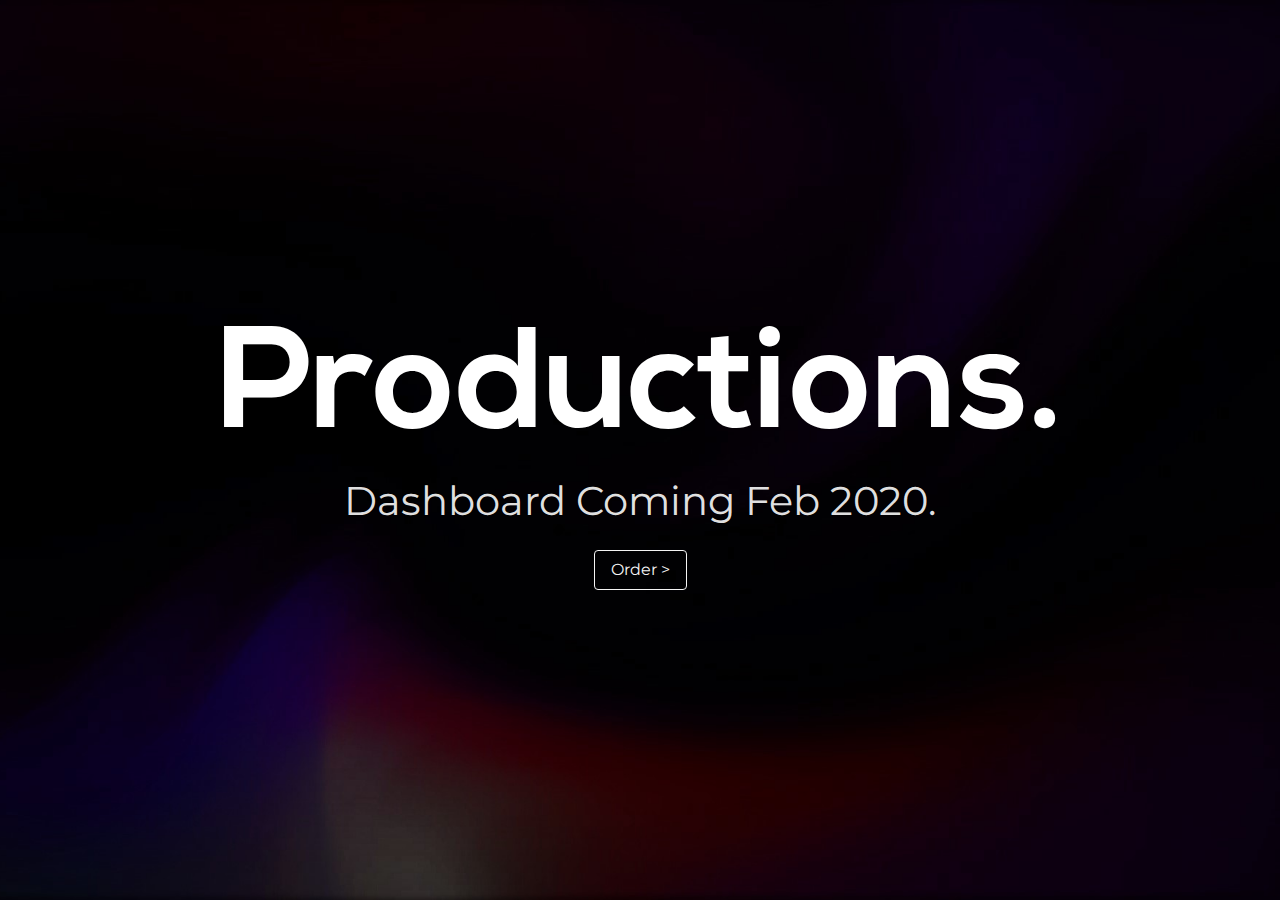
==== index.html @ 4a8804ff "First commit" ====
<!DOCTYPE html>
<html lang="en">
<head>
    <meta charset="UTF-8">
    <meta name="viewport" content="width=device-width, initial-scale=1.0">
    <meta http-equiv="X-UA-Compatible" content="ie=edge">
    <title>Document</title>

    <link rel="stylesheet" href="app.css">
</head>
<body class="light-theme">
    <section class="hero is-black is-fullheight cf-bg">
        <div class="hero-body has-text-centered">
            <div class="container">
                <h1 class="title is-size-1 is-size-1-touch">Productions.</h1>
                <h1 class="subtitle is-size-4 is-size-4-touch">Dashboard Coming Feb 2020.</h1>
                <a href="https://discord.gg/mhamRXg" class="button is-light is-outlined">Order ></a>
            </div>
        </div>
    </section>
</body>
</html>
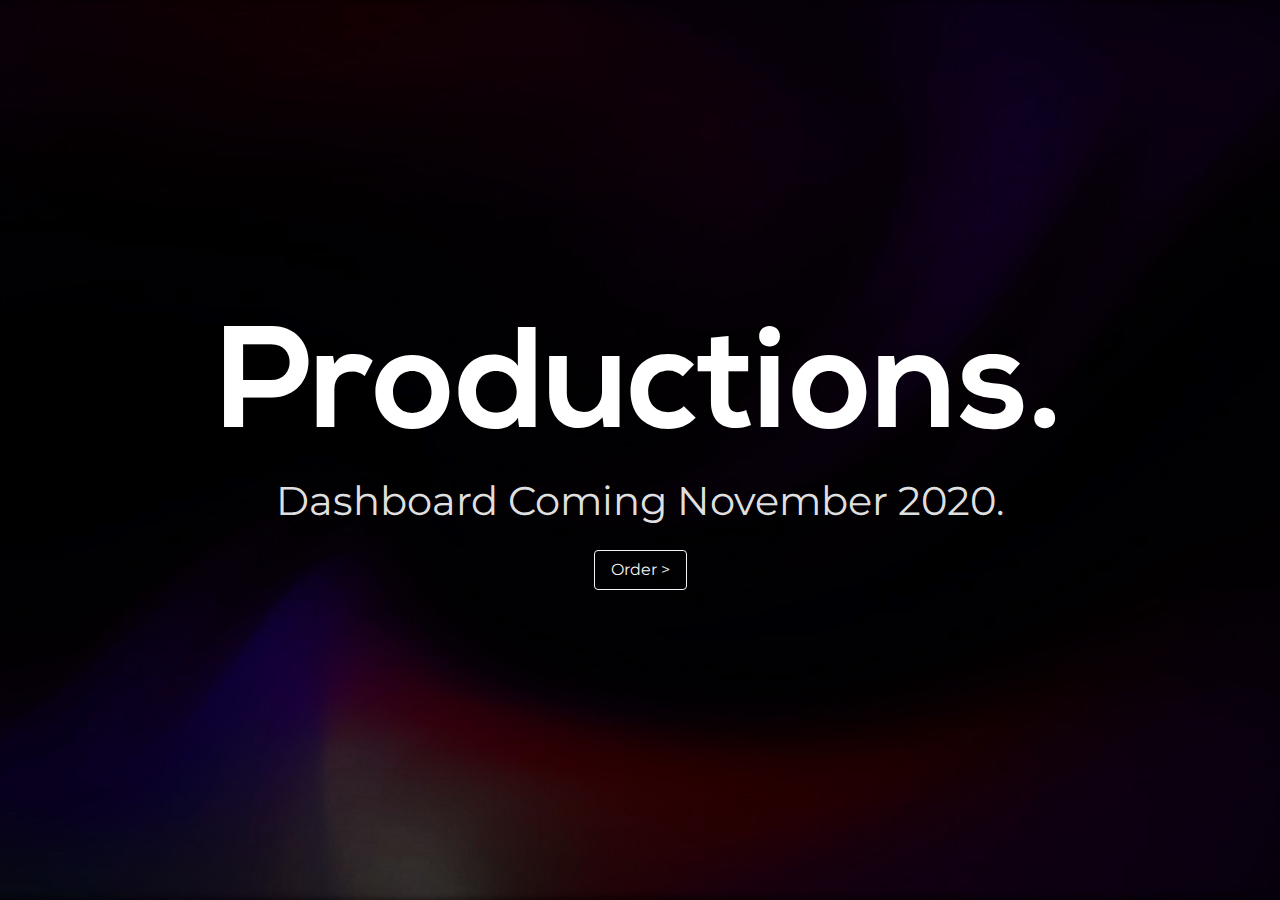
==== commit 573de654: "Update index.html" ====
--- a/index.html
+++ b/index.html
@@ -4,7 +4,7 @@
     <meta charset="UTF-8">
     <meta name="viewport" content="width=device-width, initial-scale=1.0">
     <meta http-equiv="X-UA-Compatible" content="ie=edge">
-    <title>Document</title>
+    <title>Productions</title>
 
     <link rel="stylesheet" href="app.css">
 </head>
@@ -13,10 +13,10 @@
         <div class="hero-body has-text-centered">
             <div class="container">
                 <h1 class="title is-size-1 is-size-1-touch">Productions.</h1>
-                <h1 class="subtitle is-size-4 is-size-4-touch">Dashboard Coming Feb 2020.</h1>
-                <a href="https://discord.gg/mhamRXg" class="button is-light is-outlined">Order ></a>
+                <h1 class="subtitle is-size-4 is-size-4-touch">Dashboard Coming November 2020.</h1>
+                <a href="" class="button is-light is-outlined">Order ></a>
             </div>
         </div>
     </section>
 </body>
-</html>+</html>
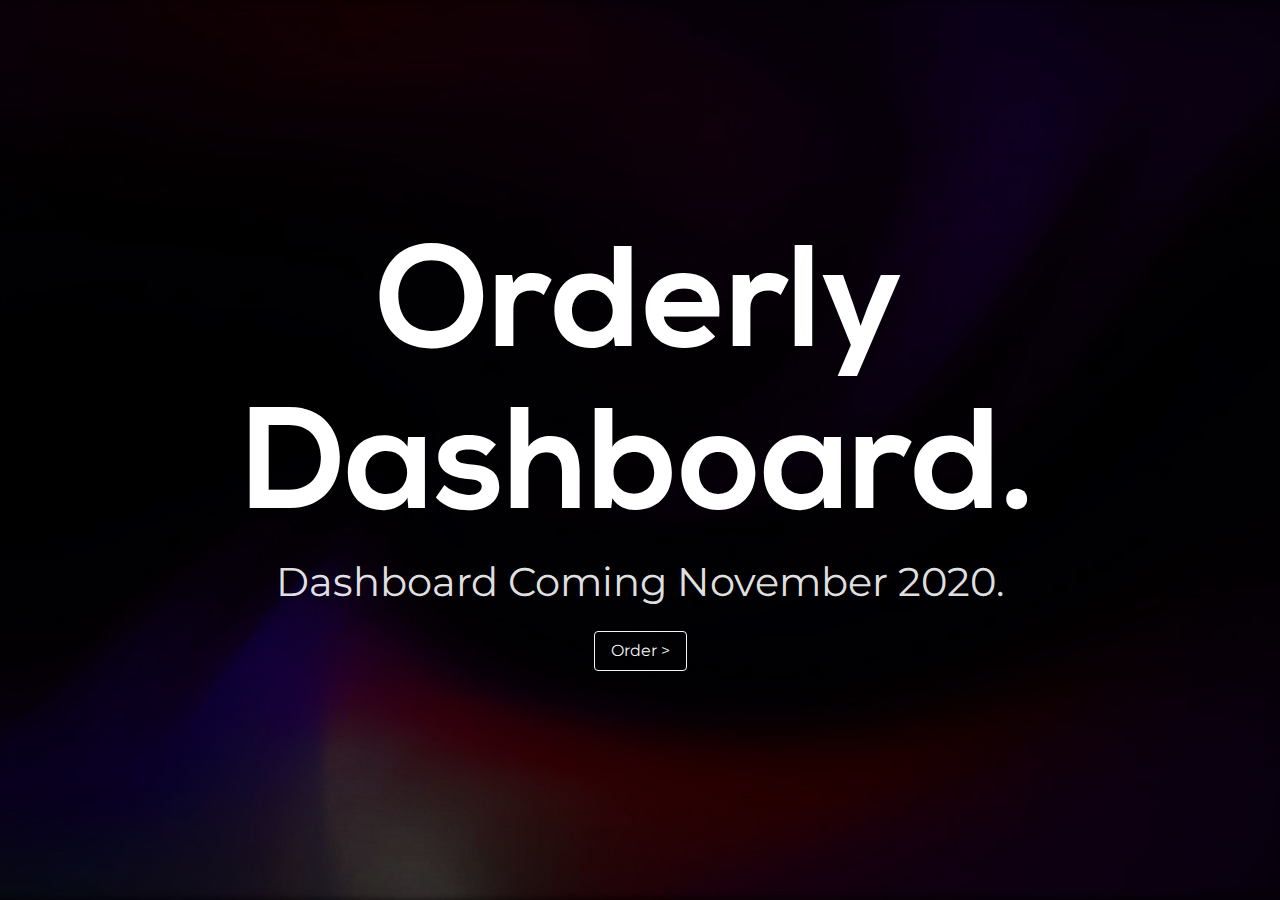
==== commit 73310fba: "Update index.html" ====
--- a/index.html
+++ b/index.html
@@ -4,7 +4,7 @@
     <meta charset="UTF-8">
     <meta name="viewport" content="width=device-width, initial-scale=1.0">
     <meta http-equiv="X-UA-Compatible" content="ie=edge">
-    <title>Productions</title>
+    <title>Orderly</title>
 
     <link rel="stylesheet" href="app.css">
 </head>
@@ -12,7 +12,7 @@
     <section class="hero is-black is-fullheight cf-bg">
         <div class="hero-body has-text-centered">
             <div class="container">
-                <h1 class="title is-size-1 is-size-1-touch">Productions.</h1>
+                <h1 class="title is-size-1 is-size-1-touch">Orderly Dashboard.</h1>
                 <h1 class="subtitle is-size-4 is-size-4-touch">Dashboard Coming November 2020.</h1>
                 <a href="" class="button is-light is-outlined">Order ></a>
             </div>
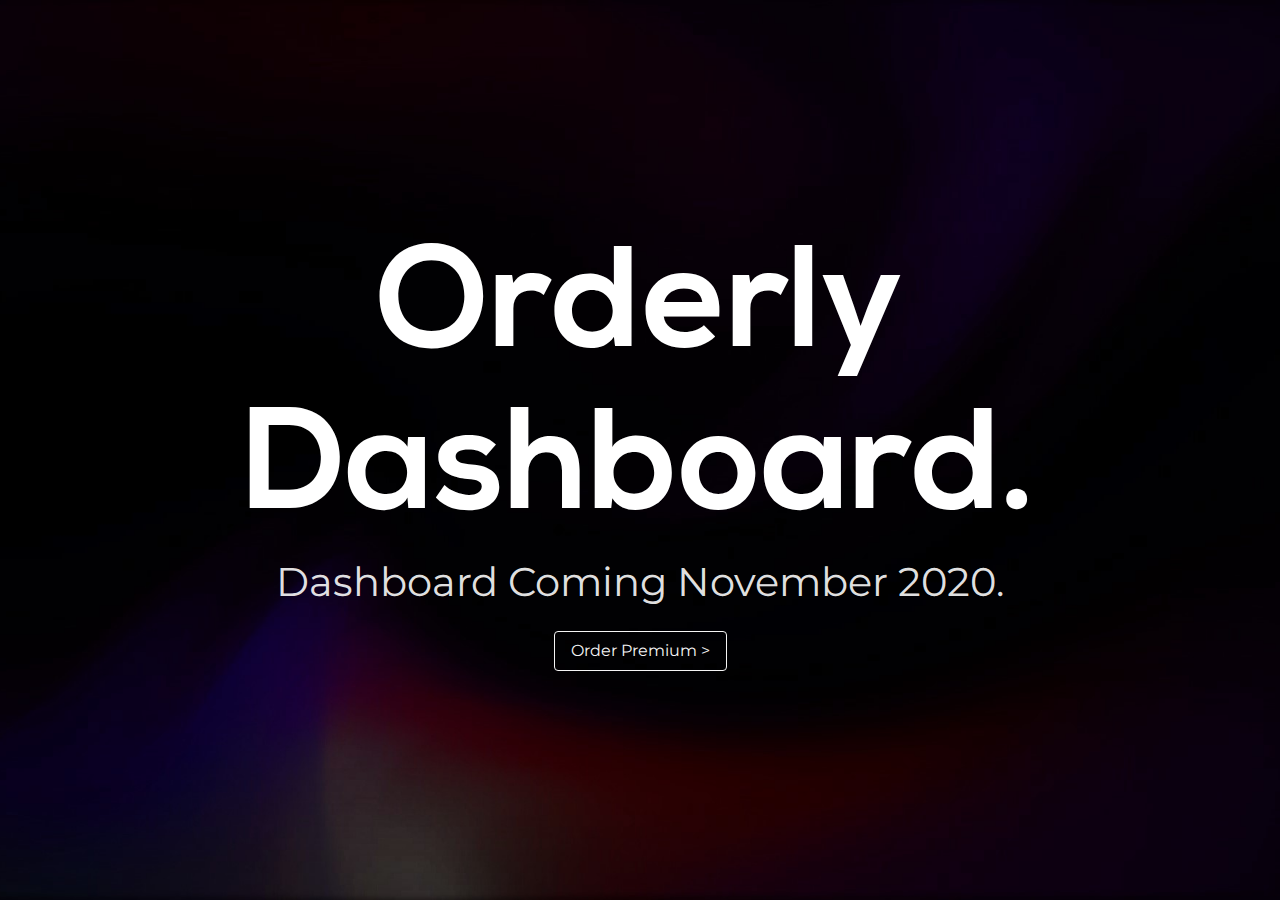
==== commit 17a1a1fe: "Update index.html" ====
--- a/index.html
+++ b/index.html
@@ -14,7 +14,7 @@
             <div class="container">
                 <h1 class="title is-size-1 is-size-1-touch">Orderly Dashboard.</h1>
                 <h1 class="subtitle is-size-4 is-size-4-touch">Dashboard Coming November 2020.</h1>
-                <a href="" class="button is-light is-outlined">Order ></a>
+                <a href="https://discord.gg/BnKtHkk" class="button is-light is-outlined">Order Premium ></a>
             </div>
         </div>
     </section>
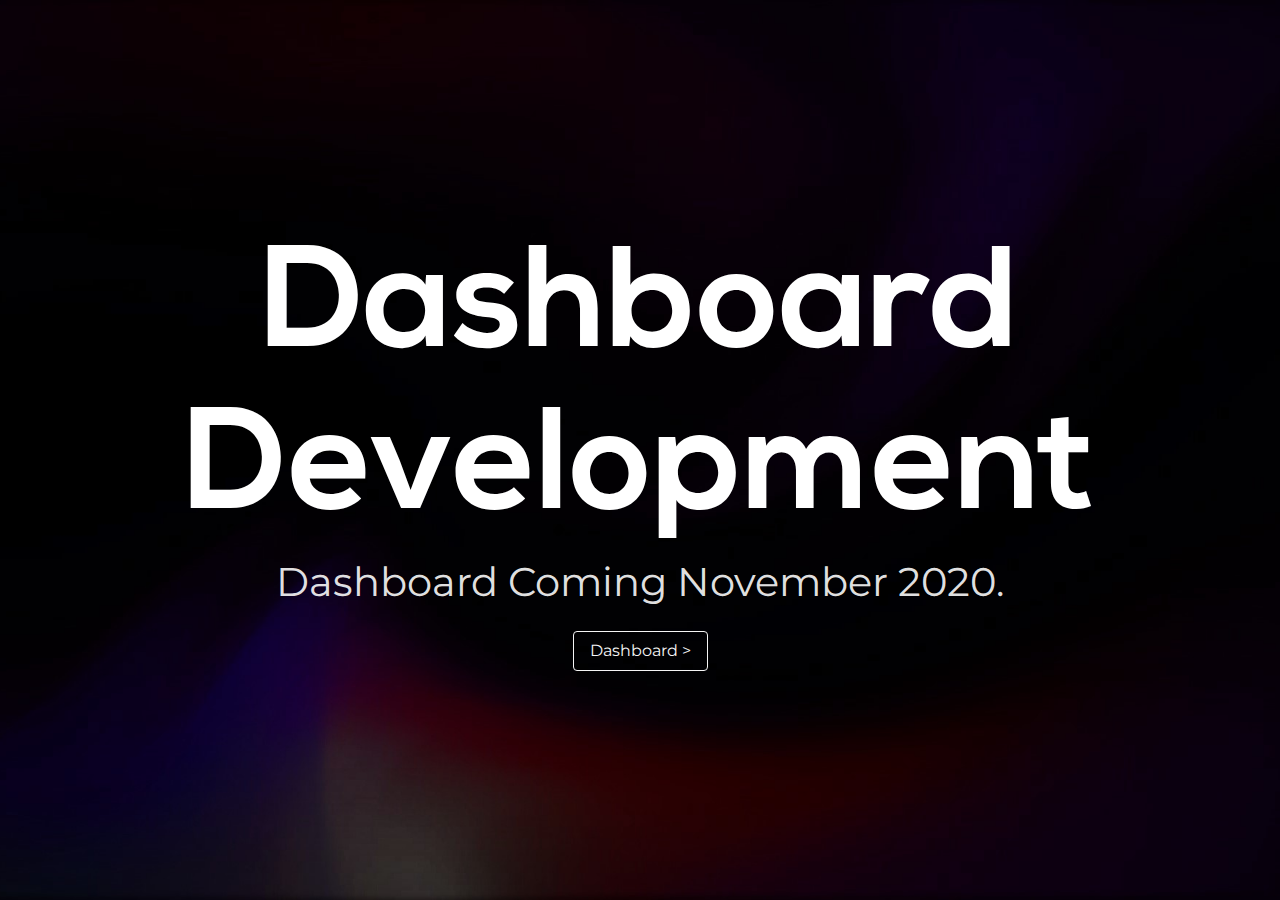
==== commit 0e5a384c: "Update index.html" ====
--- a/index.html
+++ b/index.html
@@ -4,7 +4,7 @@
     <meta charset="UTF-8">
     <meta name="viewport" content="width=device-width, initial-scale=1.0">
     <meta http-equiv="X-UA-Compatible" content="ie=edge">
-    <title>Orderly</title>
+    <title>Productions</title>
 
     <link rel="stylesheet" href="app.css">
 </head>
@@ -12,9 +12,9 @@
     <section class="hero is-black is-fullheight cf-bg">
         <div class="hero-body has-text-centered">
             <div class="container">
-                <h1 class="title is-size-1 is-size-1-touch">Orderly Dashboard.</h1>
+                <h1 class="title is-size-1 is-size-1-touch">Dashboard Development</h1>
                 <h1 class="subtitle is-size-4 is-size-4-touch">Dashboard Coming November 2020.</h1>
-                <a href="https://discord.gg/BnKtHkk" class="button is-light is-outlined">Order Premium ></a>
+                <a href="" class="button is-light is-outlined">Dashboard ></a>
             </div>
         </div>
     </section>
